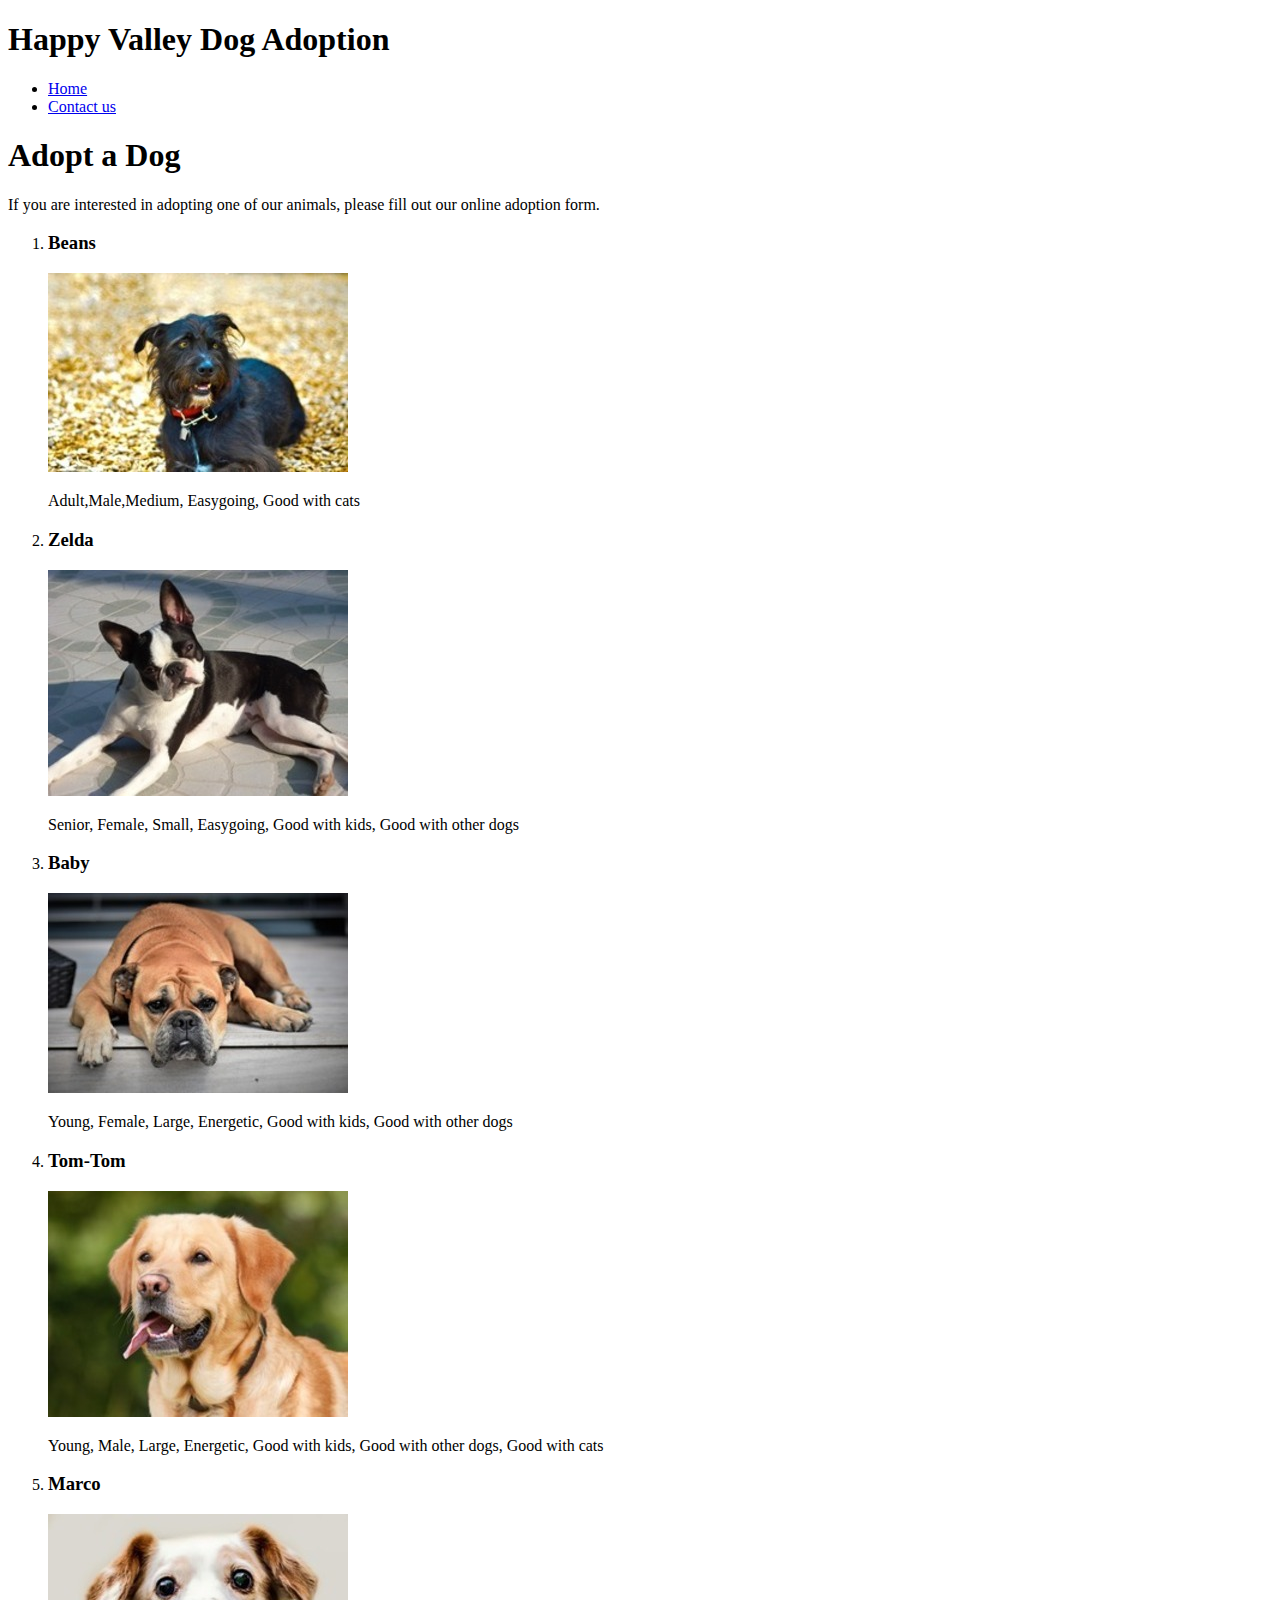
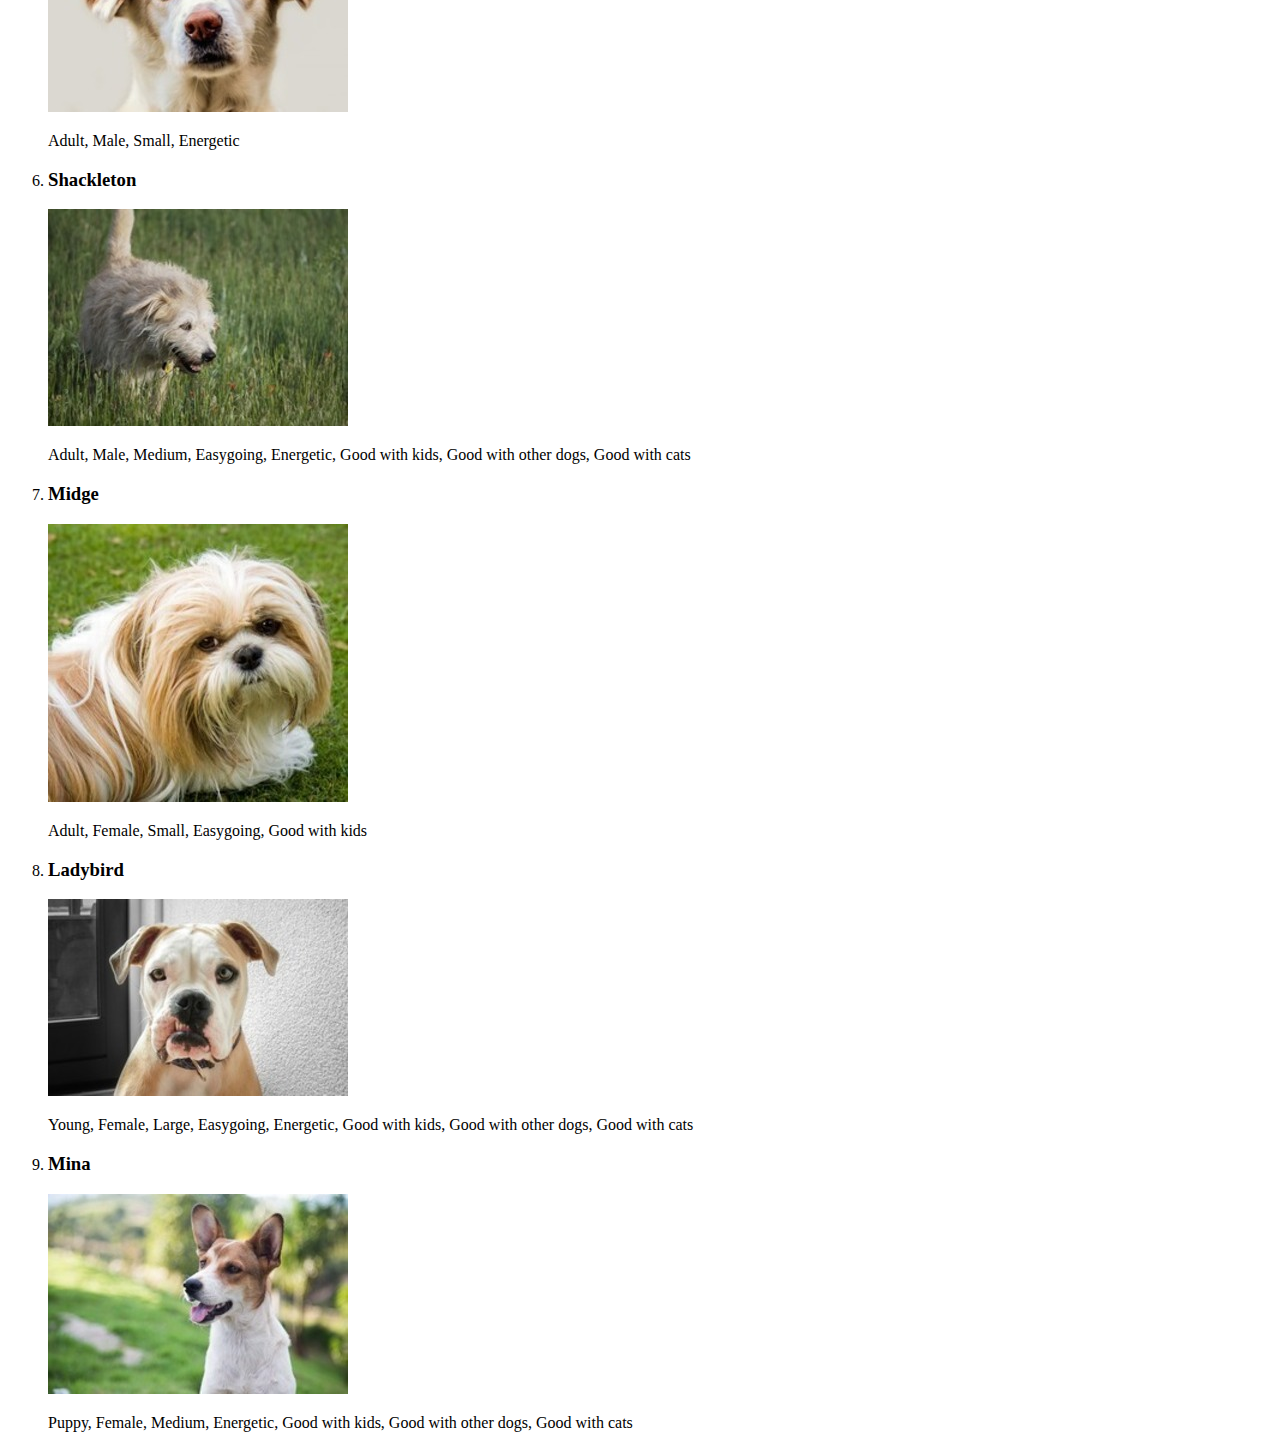
==== adopt.html @ e10c762a "added new pages to the website" ====
<!DOCTYPE html>
<html>
    <head>

    </head>
    <body>
        <header>
            <h1> Happy Valley Dog Adoption</h1>
            <nav>
                <ul>
                    <li><a href="index.html">Home</a></li>
                    <li><a href="contact.html">Contact us</a></li>
                </ul>
            </nav>
        </header>
        <h1>Adopt a Dog</h1>
        <p>If you are interested in adopting one of our animals, please fill out our online adoption form.</p>

        <div>
            <ol>
                <li>
                    <h3>Beans</h3>
                    <img src="images/beans.jpg" alt="A black-and-white shaggy dog">
                    <p>Adult,Male,Medium, Easygoing, Good with cats</p>
                </li>

                <li>
                    <h3>Zelda</h3>
                    <img src="images/boston-terrier.jpg" alt="A Boston Terrier">
                    <p>Senior, Female, Small, Easygoing, Good with kids, Good with other dogs</p>
                </li>

                <li>
                    <h3>Baby</h3>
                    <img src="images/boxer.jpg" alt="A brown Boxer">
                    <p>Young, Female, Large, Energetic, Good with kids, Good with other dogs</p>
                </li>

                <li>
                    <h3>Tom-Tom</h3>
                    <img src="images/golden-lab.jpg" alt="A golden Lab">
                    <p>Young, Male, Large, Energetic, Good with kids, Good with other dogs, Good with cats</p>
                </li>

                <li>
                    <h3>Marco</h3>
                    <img src="images/little-dog.jpg" alt="A little fuzzy dog">
                    <p>Adult, Male, Small, Energetic</p>
                </li>

                <li>
                    <h3>Shackleton</h3>
                    <img src="images/old-shaggy.jpg" alt="A shaggy white dog">
                    <p>Adult, Male, Medium, Easygoing, Energetic, Good with kids, Good with other dogs, Good with cats</p>
                </li>

                <li>
                    <h3>Midge</h3>
                    <img src="images/shih-tzu.jpg" alt="A Shih-Tzu">
                    <p>Adult, Female, Small, Easygoing, Good with kids</p>
                </li>

                <li>
                    <h3>Ladybird</h3>
                    <img src="images/young-bulldog.jpg" alt="A silly Boxer">
                    <p>Young, Female, Large, Easygoing, Energetic, Good with kids, Good with other dogs, Good with cats</p>
                </li>

                <li>
                    <h3>Mina</h3>
                    <img src="images/young-peppy.jpg" alt="A young brown and white dog">
                    <p>Puppy, Female, Medium, Energetic, Good with kids, Good with other dogs, Good with cats</p>
                </li>


            </ol>
        </div>



    </body>
</html>
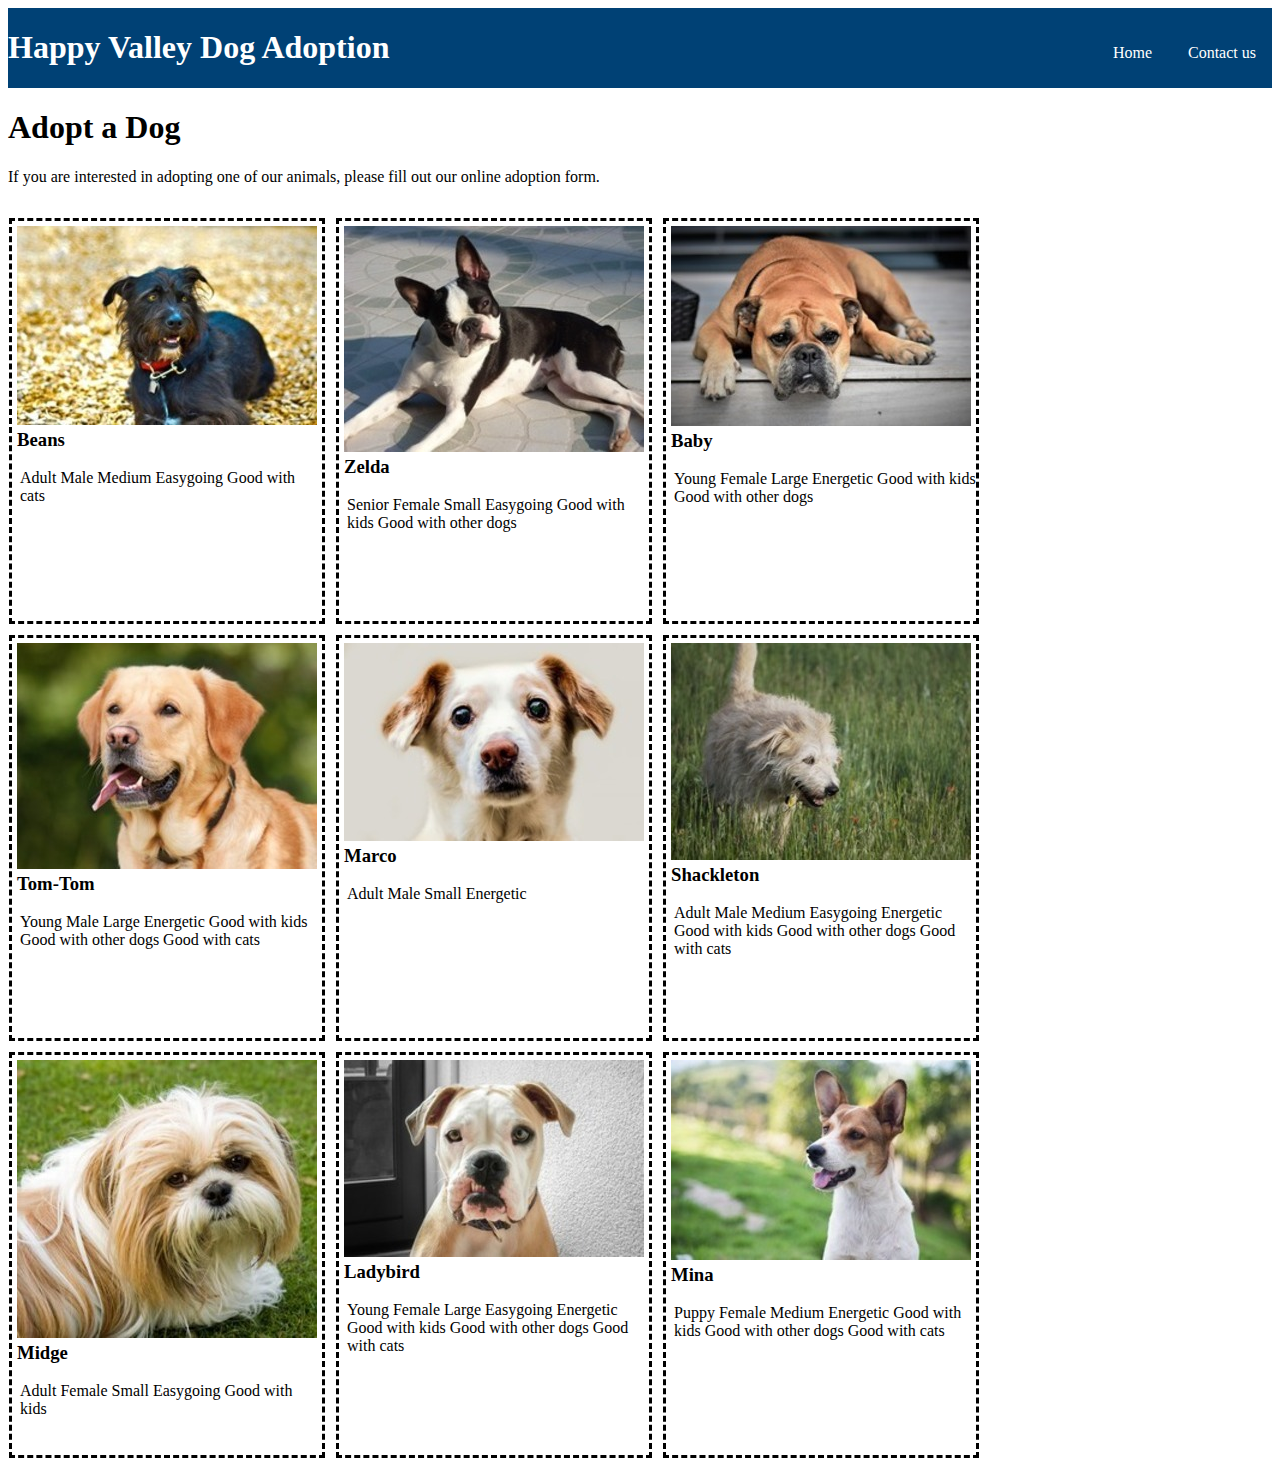
==== commit 5775bdb2: "dog adoption website with css" ====
--- a/adopt.html
+++ b/adopt.html
@@ -1,82 +1,110 @@
 <!DOCTYPE html>
 <html>
-    <head>
-
-    </head>
-    <body>
-        <header>
-            <h1> Happy Valley Dog Adoption</h1>
-            <nav>
-                <ul>
-                    <li><a href="index.html">Home</a></li>
-                    <li><a href="contact.html">Contact us</a></li>
-                </ul>
-            </nav>
-        </header>
-        <h1>Adopt a Dog</h1>
-        <p>If you are interested in adopting one of our animals, please fill out our online adoption form.</p>
-
-        <div>
-            <ol>
-                <li>
-                    <h3>Beans</h3>
-                    <img src="images/beans.jpg" alt="A black-and-white shaggy dog">
-                    <p>Adult,Male,Medium, Easygoing, Good with cats</p>
-                </li>
-
-                <li>
-                    <h3>Zelda</h3>
-                    <img src="images/boston-terrier.jpg" alt="A Boston Terrier">
-                    <p>Senior, Female, Small, Easygoing, Good with kids, Good with other dogs</p>
-                </li>
-
-                <li>
-                    <h3>Baby</h3>
-                    <img src="images/boxer.jpg" alt="A brown Boxer">
-                    <p>Young, Female, Large, Energetic, Good with kids, Good with other dogs</p>
-                </li>
-
-                <li>
-                    <h3>Tom-Tom</h3>
-                    <img src="images/golden-lab.jpg" alt="A golden Lab">
-                    <p>Young, Male, Large, Energetic, Good with kids, Good with other dogs, Good with cats</p>
-                </li>
-
-                <li>
-                    <h3>Marco</h3>
-                    <img src="images/little-dog.jpg" alt="A little fuzzy dog">
-                    <p>Adult, Male, Small, Energetic</p>
-                </li>
-
-                <li>
-                    <h3>Shackleton</h3>
-                    <img src="images/old-shaggy.jpg" alt="A shaggy white dog">
-                    <p>Adult, Male, Medium, Easygoing, Energetic, Good with kids, Good with other dogs, Good with cats</p>
-                </li>
-
-                <li>
-                    <h3>Midge</h3>
-                    <img src="images/shih-tzu.jpg" alt="A Shih-Tzu">
-                    <p>Adult, Female, Small, Easygoing, Good with kids</p>
-                </li>
-
-                <li>
-                    <h3>Ladybird</h3>
-                    <img src="images/young-bulldog.jpg" alt="A silly Boxer">
-                    <p>Young, Female, Large, Easygoing, Energetic, Good with kids, Good with other dogs, Good with cats</p>
-                </li>
-
-                <li>
-                    <h3>Mina</h3>
-                    <img src="images/young-peppy.jpg" alt="A young brown and white dog">
-                    <p>Puppy, Female, Medium, Energetic, Good with kids, Good with other dogs, Good with cats</p>
-                </li>
-
-
-            </ol>
+  <head>
+    <meta charset="UTF-8" />
+    <meta http-equiv="X-UA-Compatible" content="IE=edge" />
+    <meta name="viewport" content="width=device-width, initial-scale=1.0" />
+    <link rel="stylesheet" href="styles.css">
+  </head>
+  <body>
+    <header>
+      <div class="container">
+          
+        <div class="topnav">
+            <h1>Happy Valley Dog Adoption</h1> 
         </div>
 
+        <div class="navmenu">
+            <a href="index.html">Home</a>
+            <a href="contact.html">Contact us</a>
+             
+        </div>
+            
+      </div>  
+    </header>
+    <h1>Adopt a Dog</h1>
+    <p>
+      If you are interested in adopting one of our animals, please fill out our
+      online adoption form.
+    </p>
 
+    <div class="dogadopt">
+      <figure class="dogpics">
+        
+        <img src="images/beans.jpg" alt="A black-and-white shaggy dog" />
+        <h3>Beans</h3>
+        <p>Adult Male Medium  Easygoing Good with cats</p>
+      </figure>
+      <figure class="dogpics">
+        
+        <img  src="images/boston-terrier.jpg" alt="A Boston Terrier" />
+        <h3>Zelda</h3>
+        <p>
+            Senior Female Small Easygoing Good with kids Good with other dogs
+        </p>
+      </figure>
 
-    </body>
-</html>+      <figure class="dogpics">
+        
+        <img  src="images/boxer.jpg" alt="A brown Boxer" />
+        <h3>Baby</h3>
+        <p>
+            Young Female Large Energetic Good with kids Good with other dogs
+        </p>
+      </figure>
+
+      <figure class="dogpics">
+        
+        <img src="images/golden-lab.jpg" alt="A golden Lab" />
+        <h3>Tom-Tom</h3>
+        <p>
+            Young Male Large Energetic Good with kids Good with other dogs
+            Good with cats
+        </p>
+      </figure>
+
+      <figure class="dogpics">
+        
+        <img  src="images/little-dog.jpg" alt="A little fuzzy dog" />
+        <h3>Marco</h3>
+        <p>Adult Male Small Energetic</p>
+      </figure>
+      <figure class="dogpics">
+        
+        <img  src="images/old-shaggy.jpg" alt="A shaggy white dog" />
+        <h3>Shackleton</h3>
+        <p>
+            Adult Male Medium Easygoing Energetic Good with kids Good with
+            other dogs Good with cats
+        </p>
+      </figure>
+
+      <figure class="dogpics">
+        
+        <img  src="images/shih-tzu.jpg" alt="A Shih-Tzu" />
+        <h3>Midge</h3>
+        <p>Adult Female Small Easygoing Good with kids</p>
+      </figure>
+
+      <figure class="dogpics">
+        
+        <img  src="images/young-bulldog.jpg" alt="A silly Boxer" />
+        <h3>Ladybird</h3>
+        <p>
+            Young Female Large Easygoing Energetic Good with kids Good with
+            other dogs Good with cats
+        </p>
+      </figure>
+
+      <figure class="dogpics">
+        
+        <img  src="images/young-peppy.jpg" alt="A young brown and white dog" />
+        <h3>Mina</h3>
+        <p>
+            Puppy Female Medium Energetic Good with kids Good with other dogs
+            Good with cats
+        </p>
+      </figure>  
+    </div>
+  </body>
+</html>
--- a/styles.css
+++ b/styles.css
@@ -0,0 +1,75 @@
+
+
+
+header {
+    background-color: #004175;
+    color: #ffffff;
+}
+.container {
+    display: flex;
+    align-items: baseline;
+    justify-content: space-between;
+
+} 
+/* .topnav {
+    width: 100%;
+    display: flex;
+    justify-content:flex-start;
+    
+}
+.navmenu {
+    display: flex;
+    justify-content: flex-end;
+}  */
+
+a { 
+
+    padding: 16px;
+    color: #ffffff;
+    text-decoration: none;
+
+}   
+.mainpage > p {
+    text-align: start;
+    padding: 0px 400px;
+}
+
+.row {
+    display:flex;
+    justify-content:space-around;
+    width: 100%;
+}
+.footerpic {
+    width: 100%;
+    height: 100%;
+}
+
+.dogadopt{
+    display: flex;
+    width: 100%;
+    flex-wrap: wrap;
+    border: black;
+}
+.dogpics {
+    border-style:dashed;
+    height:400px;
+    width: 310px;
+    margin-left: 1px;
+    margin-right: 10px;
+    margin-bottom: -5px;
+}
+
+.dogpics > h3 {
+    margin-top: 0;
+    margin-left: 5px;
+}
+
+.dogpics > img {
+    margin-left: 5px;
+    margin-top: 5px;
+}
+
+figure p {
+    margin-left: 8px;
+}
+
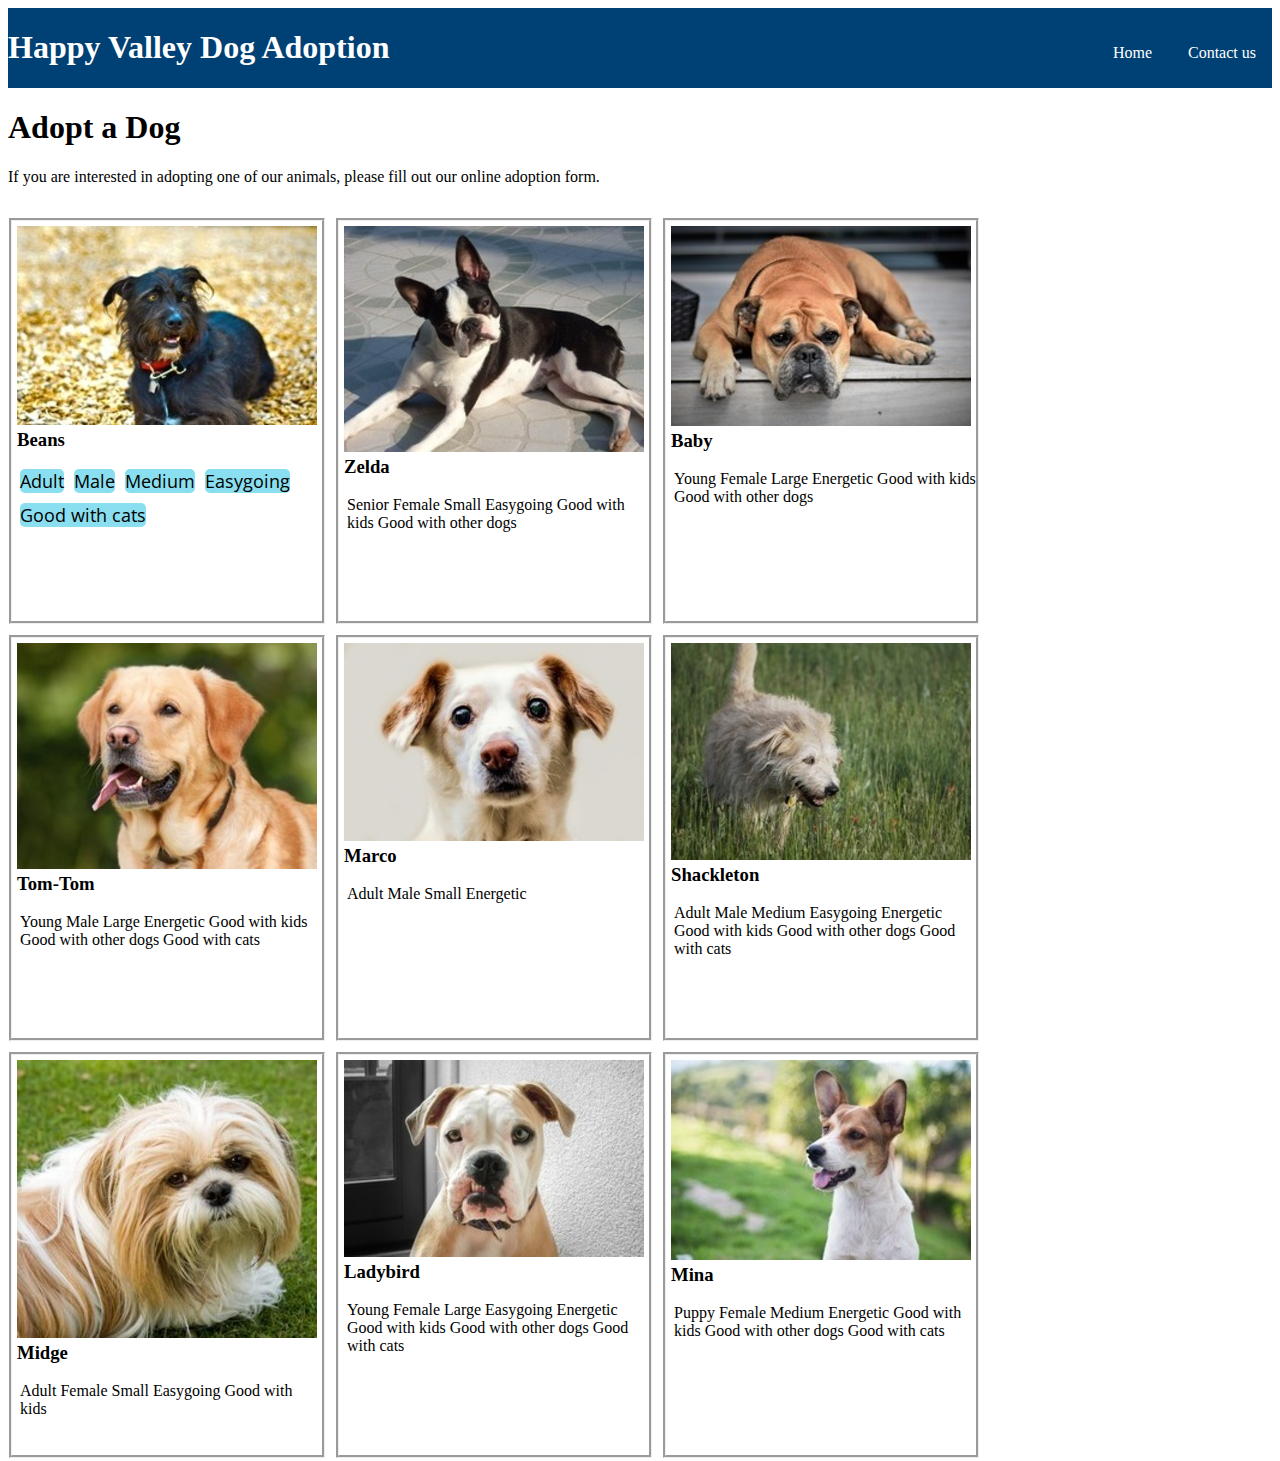
==== commit c7b70fc2: "more styles to the dog websites" ====
--- a/adopt.html
+++ b/adopt.html
@@ -33,7 +33,14 @@
         
         <img src="images/beans.jpg" alt="A black-and-white shaggy dog" />
         <h3>Beans</h3>
-        <p>Adult Male Medium  Easygoing Good with cats</p>
+
+        <ul class="traits">
+          <li>Adult</li>
+          <li>Male</li>
+          <li> Medium</li>
+          <li>Easygoing</li>
+          <li>Good with cats</li>
+        </ul>
       </figure>
       <figure class="dogpics">
         
--- a/styles.css
+++ b/styles.css
@@ -1,4 +1,4 @@
-
+@import url('https://fonts.googleapis.com/css2?family=Open+Sans&family=Oswald:wght@400;600&display=swap');
 
 
 header {
@@ -51,7 +51,7 @@
     border: black;
 }
 .dogpics {
-    border-style:dashed;
+    border-style: groove;
     height:400px;
     width: 310px;
     margin-left: 1px;
@@ -73,3 +73,23 @@
     margin-left: 8px;
 }
 
+
+.traits {
+    display: flex;
+    /* align-items: baseline; */
+    gap: 10px;
+    flex-wrap:  wrap;
+    /* justify-content: space-evenly; */
+    padding: 0 0 0 8px;
+    
+}
+.traits li {
+    list-style-type: none;
+    background-color: #89DEEF;
+    background-size: 10px;
+    border-radius: 5px;
+    font-family: open sans;
+    font-size: 18px;
+    /* border-style:ridge; */
+}
+
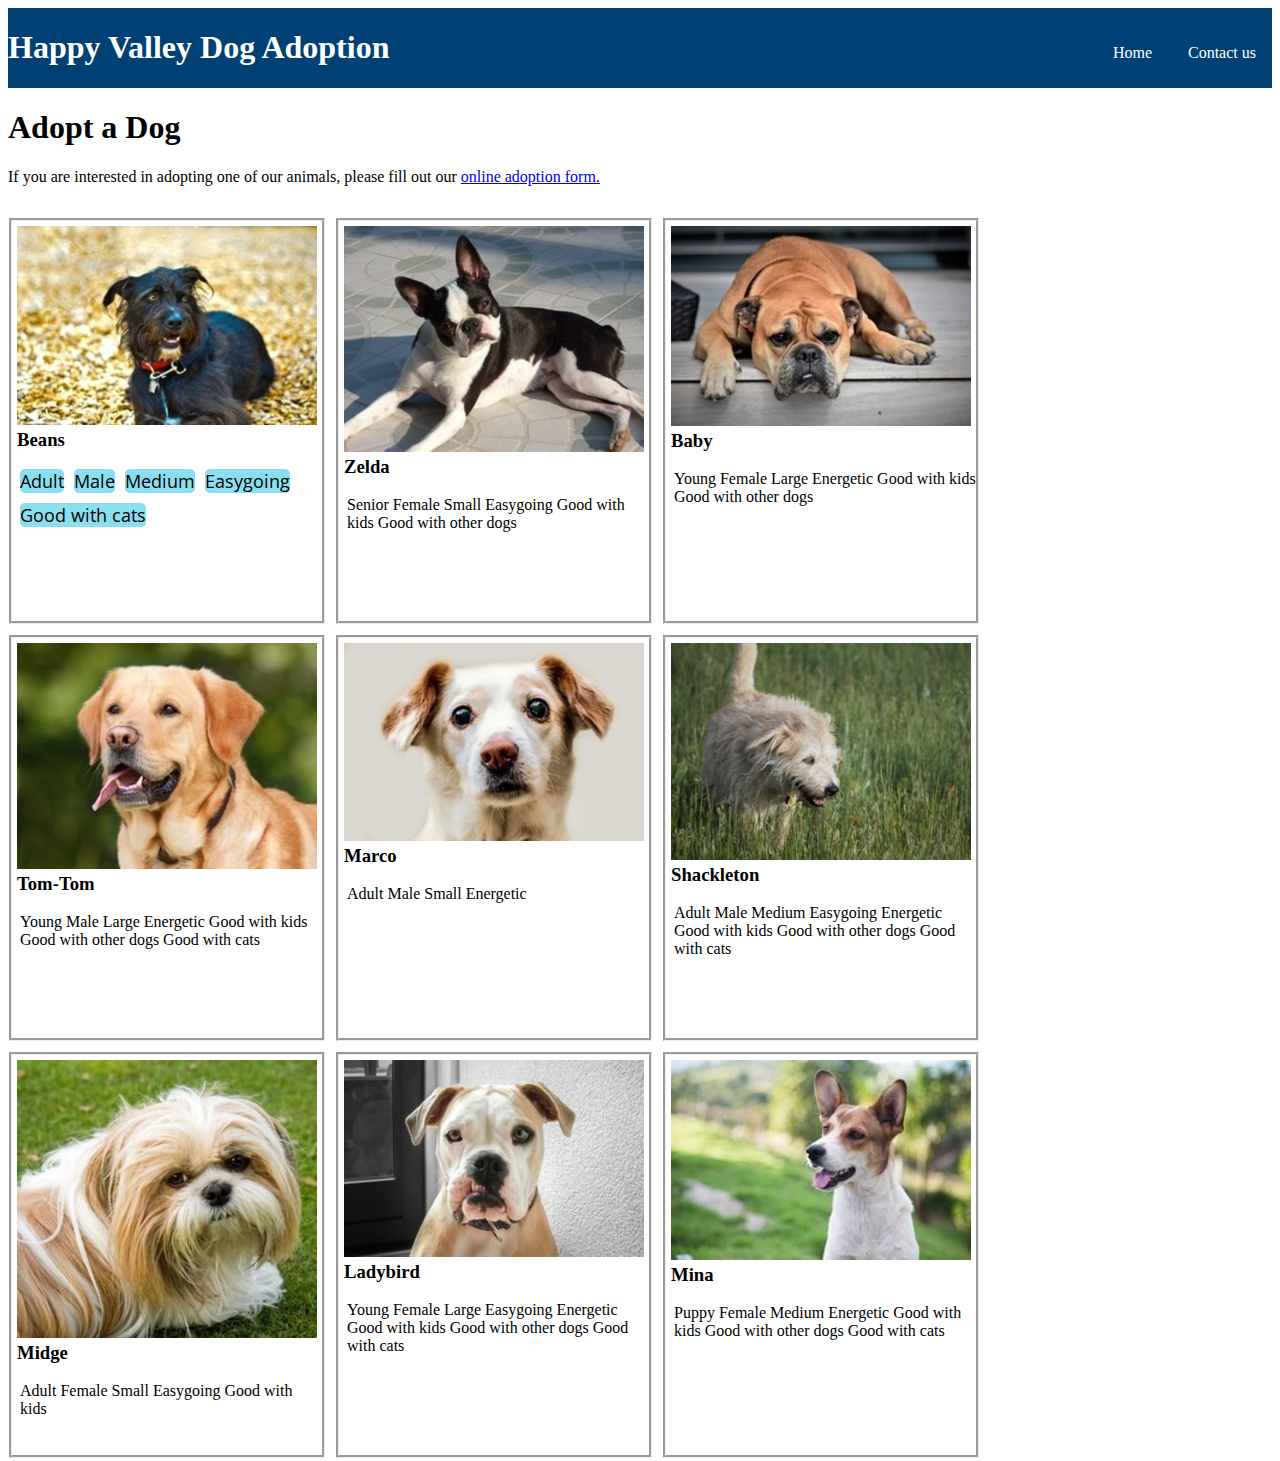
==== commit 6d1f645b: "more css" ====
--- a/adopt.html
+++ b/adopt.html
@@ -25,7 +25,7 @@
     <h1>Adopt a Dog</h1>
     <p>
       If you are interested in adopting one of our animals, please fill out our
-      online adoption form.
+      <a href="#">online adoption form.</a>
     </p>
 
     <div class="dogadopt">
--- a/styles.css
+++ b/styles.css
@@ -22,7 +22,7 @@
     justify-content: flex-end;
 }  */
 
-a { 
+.navmenu > a { 
 
     padding: 16px;
     color: #ffffff;
@@ -93,3 +93,21 @@
     /* border-style:ridge; */
 }
 
+.contacts {
+    text-align: start;
+    padding: 0 100px;
+}
+.address {
+    font-style: italic;
+}
+.location , .hours {
+    font-family: open sans;
+    font-size: 20px;
+
+}
+
+main li {
+    font-family: Open sans;
+    font-size: 12px;
+}
+
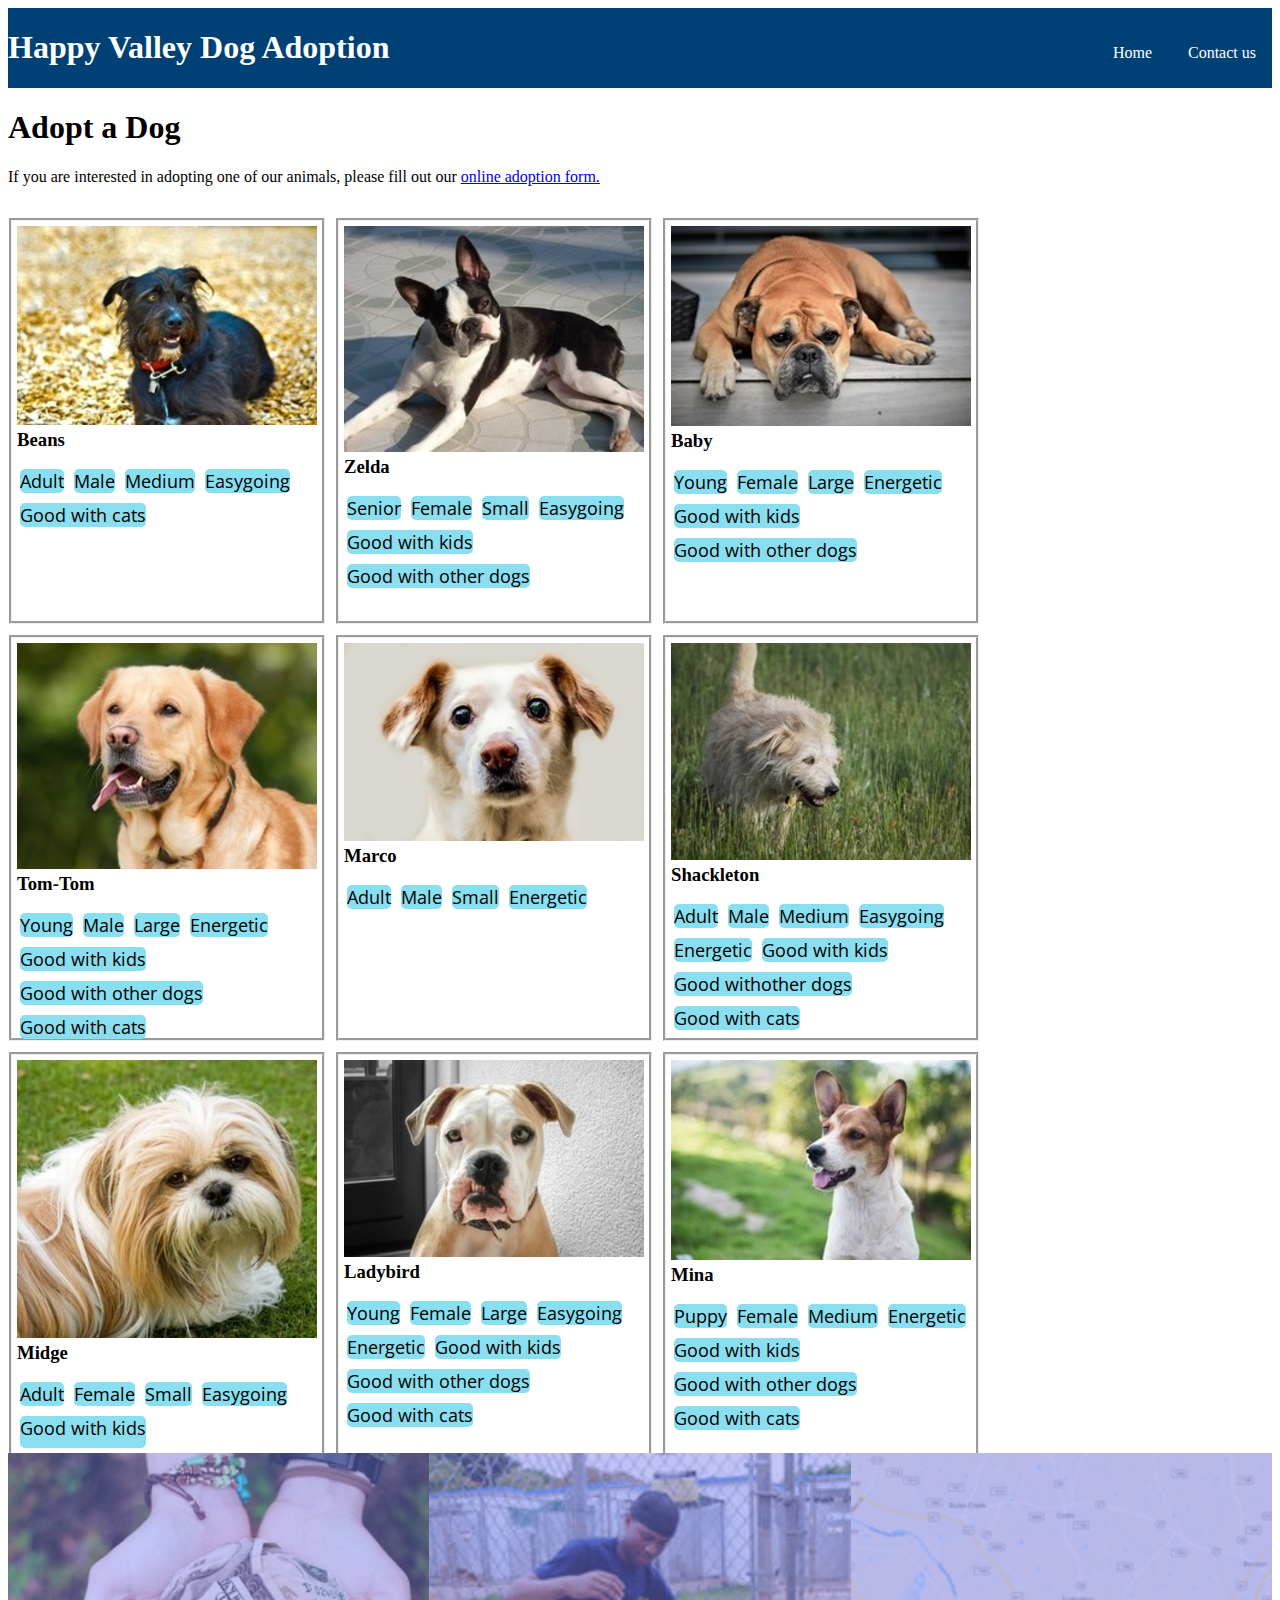
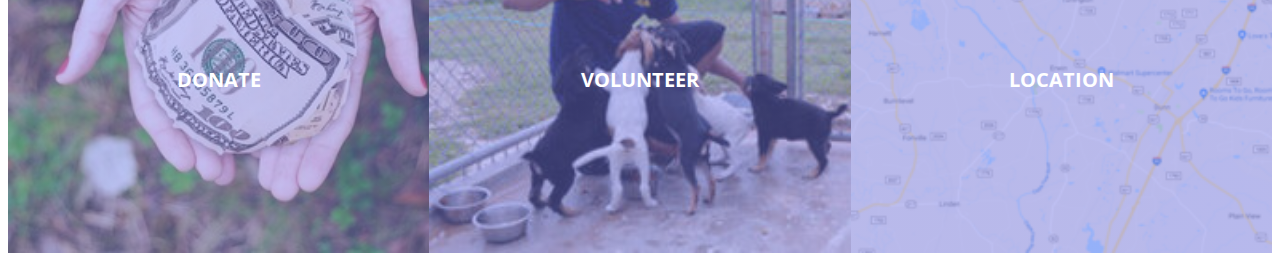
==== commit b8ec0303: "dogadoption web with footer" ====
--- a/adopt.html
+++ b/adopt.html
@@ -46,72 +46,127 @@
         
         <img  src="images/boston-terrier.jpg" alt="A Boston Terrier" />
         <h3>Zelda</h3>
-        <p>
-            Senior Female Small Easygoing Good with kids Good with other dogs
-        </p>
+        <ul class="traits">
+            <li>Senior</li>
+            <li>Female</li>
+            <li>Small</li>
+            <li>Easygoing </li>
+            <li>Good with kids</li>
+            <li>Good with other dogs</li>    
+        </ul>
       </figure>
 
       <figure class="dogpics">
         
         <img  src="images/boxer.jpg" alt="A brown Boxer" />
         <h3>Baby</h3>
-        <p>
-            Young Female Large Energetic Good with kids Good with other dogs
-        </p>
+        <ul class="traits">
+            <li>Young</li>
+            <li>Female</li>
+            <li>Large</li>
+            <li>Energetic</li>
+            <li>Good with kids</li>
+            <li>Good with other dogs</li>     
+        </ul>
       </figure>
 
       <figure class="dogpics">
         
         <img src="images/golden-lab.jpg" alt="A golden Lab" />
         <h3>Tom-Tom</h3>
-        <p>
-            Young Male Large Energetic Good with kids Good with other dogs
-            Good with cats
-        </p>
+        <ul class="traits">
+            <li>Young</li>
+            <li>Male</li>
+            <li>Large</li>
+            <li>Energetic</li>
+            <li>Good with kids</li>
+            <li>Good with other dogs</li>
+            <li>Good with cats</li>     
+            
+        </ul>
       </figure>
 
       <figure class="dogpics">
         
         <img  src="images/little-dog.jpg" alt="A little fuzzy dog" />
         <h3>Marco</h3>
-        <p>Adult Male Small Energetic</p>
+        <ul class="traits">
+          <li>Adult </li>
+          <li>Male</li>
+          <li>Small</li>
+          <li>Energetic</li>  
+
+        </ul>
       </figure>
       <figure class="dogpics">
         
         <img  src="images/old-shaggy.jpg" alt="A shaggy white dog" />
         <h3>Shackleton</h3>
-        <p>
-            Adult Male Medium Easygoing Energetic Good with kids Good with
-            other dogs Good with cats
-        </p>
+        <ul class="traits">
+            <li>Adult</li>
+            <li>Male</li>
+            <li>Medium</li>
+            <li>Easygoing</li>
+            <li>Energetic</li>
+            <li>Good with kids</li>
+            <li>Good withother dogs </li>
+            <li>Good with cats</li>      
+        </ul>
       </figure>
 
       <figure class="dogpics">
         
         <img  src="images/shih-tzu.jpg" alt="A Shih-Tzu" />
         <h3>Midge</h3>
-        <p>Adult Female Small Easygoing Good with kids</p>
+        <ul class="traits">
+          <li>Adult</li>
+          <li>Female</li>
+          <li>Small</li>
+          <li>Easygoing</li>
+          <li>Good with kids</li>    
+
+        </p>
       </figure>
 
       <figure class="dogpics">
         
         <img  src="images/young-bulldog.jpg" alt="A silly Boxer" />
         <h3>Ladybird</h3>
-        <p>
-            Young Female Large Easygoing Energetic Good with kids Good with
-            other dogs Good with cats
-        </p>
+        <ul class="traits">
+            <li>Young</li>
+            <li>Female</li>
+            <li>Large</li>
+            <li>Easygoing</li>
+            <li>Energetic</li>
+            <li>Good with kids</li>
+            <li>Good with other dogs</li>
+            <li>Good with cats</li>
+                  
+             
+        </ul>
       </figure>
 
       <figure class="dogpics">
         
         <img  src="images/young-peppy.jpg" alt="A young brown and white dog" />
         <h3>Mina</h3>
-        <p>
-            Puppy Female Medium Energetic Good with kids Good with other dogs
-            Good with cats
-        </p>
+        <ul class="traits">
+            <li>Puppy</li>
+            <li>Female</li>
+            <li>Medium</li>
+            <li>Energetic</li>
+            <li>Good with kids</li>
+            <li>Good with other dogs</li>
+            <li>Good with cats</li>     
+            
+        </ul>
       </figure>  
     </div>
+
+    <footer class="footerclass">
+      <div class="donate"><h4>DONATE</h4></div>
+      <div class="volunteer"><h4>VOLUNTEER</h4></div>
+      <div class="location"><h4>LOCATION</h4></div>
+    </footer>
   </body>
 </html>
--- a/styles.css
+++ b/styles.css
@@ -100,7 +100,7 @@
 .address {
     font-style: italic;
 }
-.location , .hours {
+.ourlocation , .hours {
     font-family: open sans;
     font-size: 20px;
 
@@ -111,3 +111,46 @@
     font-size: 12px;
 }
 
+.footerclass {
+    display: flex;
+    height: 400px;
+    
+}
+
+.donate , .volunteer , .location {
+    flex: 1 1 auto;
+    font-size: 20px;
+    font-family: open sans;
+    color: #ffffff;
+    text-align: center;
+    position: relative;
+    
+}
+
+ footer h4 {
+    position: absolute;
+    top: 50%;
+    left: 50%;
+    transform: translate(-50%, -50%);
+    
+} 
+.donate {
+    background:
+    linear-gradient(rgba(123, 127, 241, 0.45), rgba(123, 127, 241, 0.45)), url("images/donate.jpg");
+    background-repeat: no-repeat;
+    background-size: cover;
+    
+    
+}
+.volunteer {
+    background:
+    linear-gradient(rgba(123, 127, 241, 0.45), rgba(123, 127, 241, 0.45)), url("images/volunteer.jpg");
+    background-repeat: no-repeat;
+    background-size: cover;
+}
+.location {
+    background:
+    linear-gradient(rgba(123, 127, 241, 0.45), rgba(123, 127, 241, 0.45)), url("images/location.png");
+    background-repeat: no-repeat;
+    background-size: cover;
+}
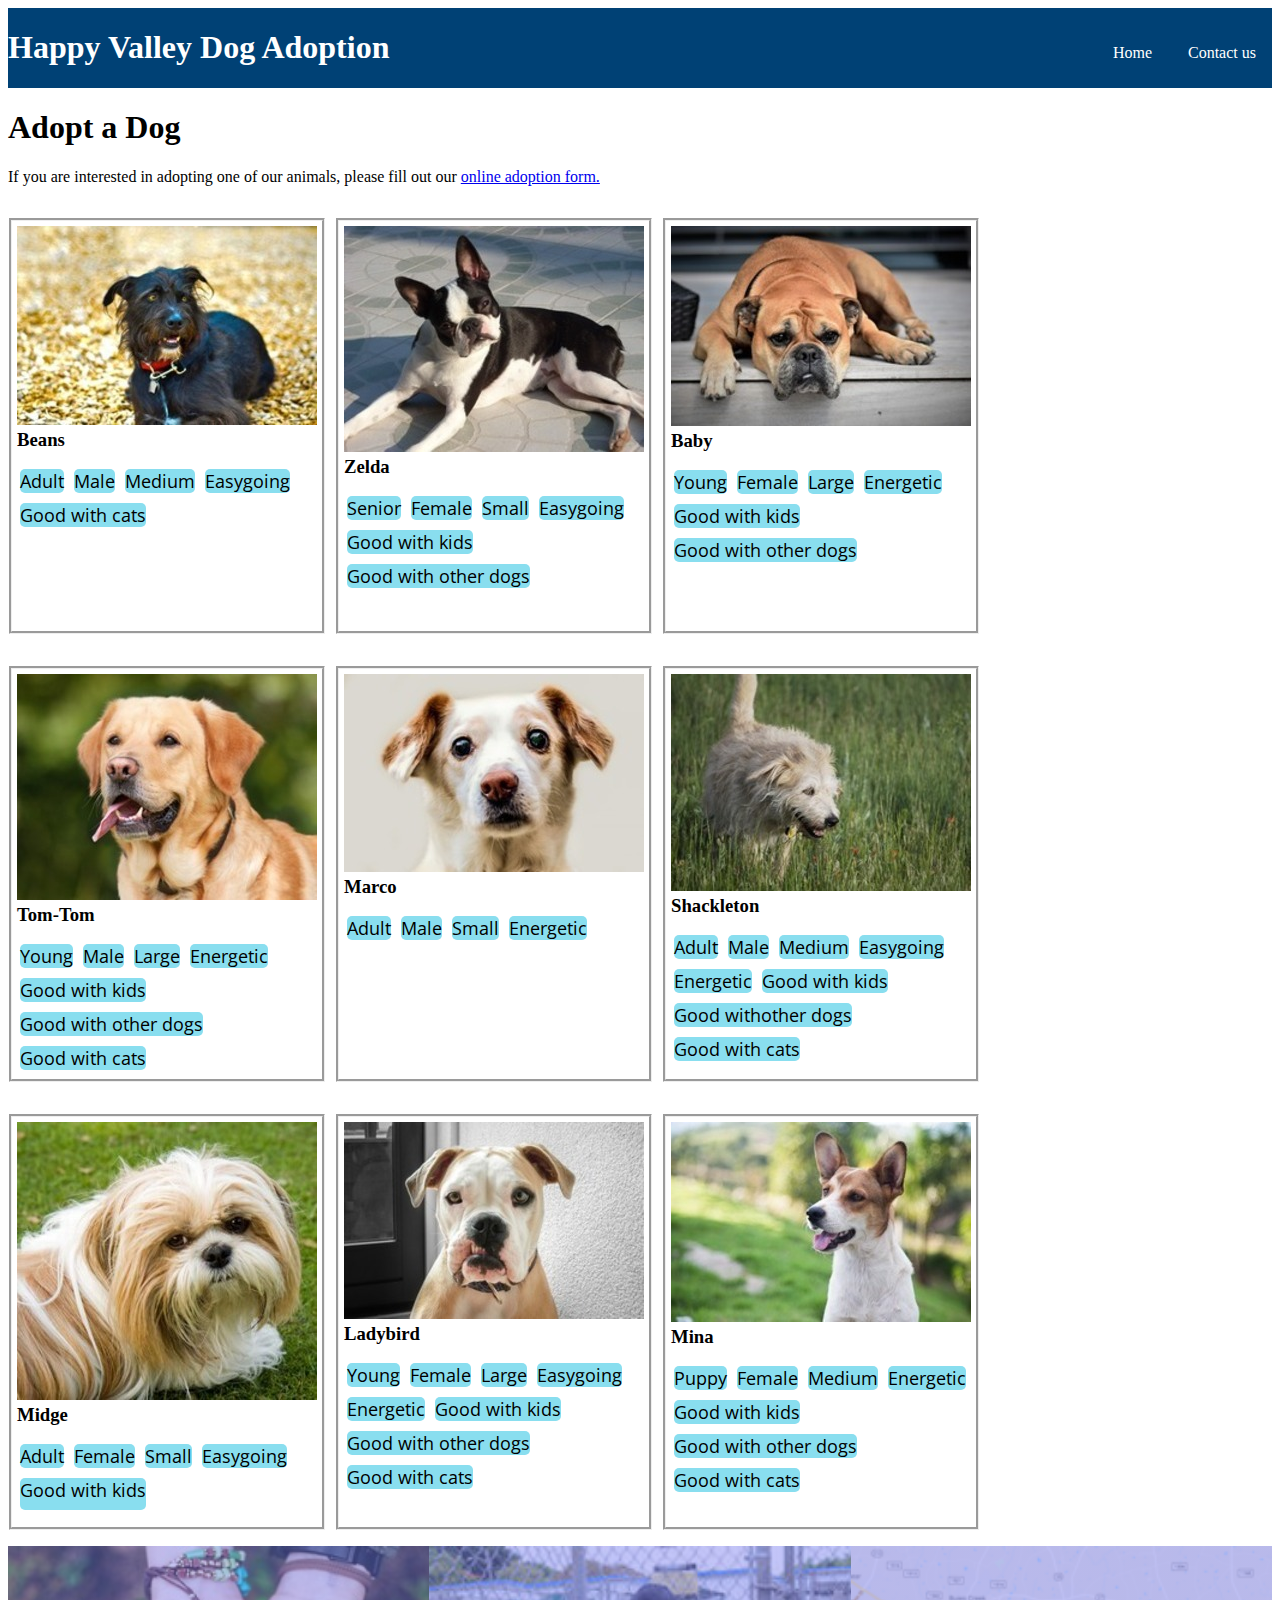
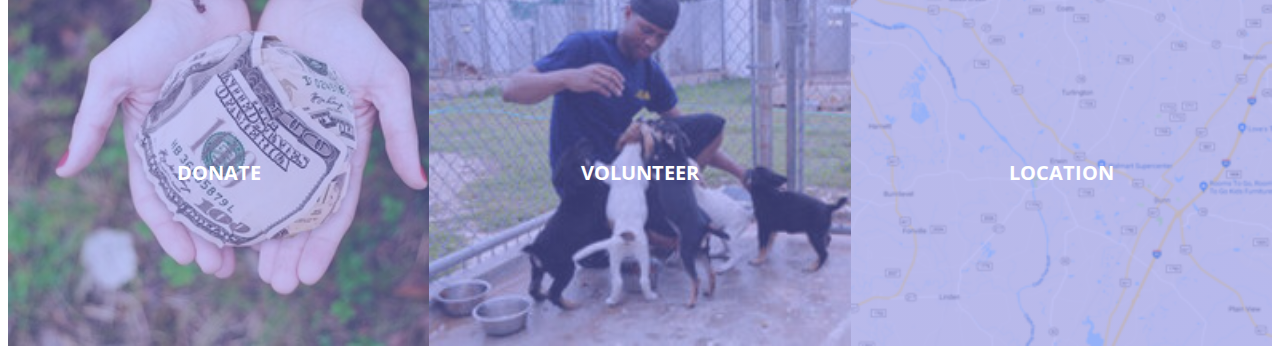
==== commit e8e7053a: "website almost complete" ====
--- a/adopt.html
+++ b/adopt.html
@@ -28,145 +28,153 @@
       <a href="#">online adoption form.</a>
     </p>
 
-    <div class="dogadopt">
-      <figure class="dogpics">
-        
-        <img src="images/beans.jpg" alt="A black-and-white shaggy dog" />
-        <h3>Beans</h3>
+    <div class="alldogs">
 
-        <ul class="traits">
-          <li>Adult</li>
-          <li>Male</li>
-          <li> Medium</li>
-          <li>Easygoing</li>
-          <li>Good with cats</li>
-        </ul>
-      </figure>
-      <figure class="dogpics">
-        
-        <img  src="images/boston-terrier.jpg" alt="A Boston Terrier" />
-        <h3>Zelda</h3>
-        <ul class="traits">
-            <li>Senior</li>
+      <div class="dogadopt">
+        <figure class="dogpics">
+          
+          <img src="images/beans.jpg" alt="A black-and-white shaggy dog" />
+          <h3>Beans</h3>
+
+          <ul class="traits">
+            <li>Adult</li>
+            <li>Male</li>
+            <li> Medium</li>
+            <li>Easygoing</li>
+            <li>Good with cats</li>
+          </ul>
+        </figure>
+        <figure class="dogpics">
+          
+          <img  src="images/boston-terrier.jpg" alt="A Boston Terrier" />
+          <h3>Zelda</h3>
+          <ul class="traits">
+              <li>Senior</li>
+              <li>Female</li>
+              <li>Small</li>
+              <li>Easygoing </li>
+              <li>Good with kids</li>
+              <li>Good with other dogs</li>    
+          </ul>
+        </figure>
+
+        <figure class="dogpics">
+          
+          <img  src="images/boxer.jpg" alt="A brown Boxer" />
+          <h3>Baby</h3>
+          <ul class="traits">
+              <li>Young</li>
+              <li>Female</li>
+              <li>Large</li>
+              <li>Energetic</li>
+              <li>Good with kids</li>
+              <li>Good with other dogs</li>     
+          </ul>
+        </figure>
+
+        <figure class="dogpics">
+          
+          <img src="images/golden-lab.jpg" alt="A golden Lab" />
+          <h3>Tom-Tom</h3>
+          <ul class="traits">
+              <li>Young</li>
+              <li>Male</li>
+              <li>Large</li>
+              <li>Energetic</li>
+              <li>Good with kids</li>
+              <li>Good with other dogs</li>
+              <li>Good with cats</li>     
+              
+          </ul>
+        </figure>
+
+        <figure class="dogpics">
+          
+          <img  src="images/little-dog.jpg" alt="A little fuzzy dog" />
+          <h3>Marco</h3>
+          <ul class="traits">
+            <li>Adult </li>
+            <li>Male</li>
+            <li>Small</li>
+            <li>Energetic</li>  
+
+          </ul>
+        </figure>
+        <figure class="dogpics">
+          
+          <img  src="images/old-shaggy.jpg" alt="A shaggy white dog" />
+          <h3>Shackleton</h3>
+          <ul class="traits">
+              <li>Adult</li>
+              <li>Male</li>
+              <li>Medium</li>
+              <li>Easygoing</li>
+              <li>Energetic</li>
+              <li>Good with kids</li>
+              <li>Good withother dogs </li>
+              <li>Good with cats</li>      
+          </ul>
+        </figure>
+
+        <figure class="dogpics">
+          
+          <img  src="images/shih-tzu.jpg" alt="A Shih-Tzu" />
+          <h3>Midge</h3>
+          <ul class="traits">
+            <li>Adult</li>
             <li>Female</li>
             <li>Small</li>
-            <li>Easygoing </li>
-            <li>Good with kids</li>
-            <li>Good with other dogs</li>    
-        </ul>
-      </figure>
+            <li>Easygoing</li>
+            <li>Good with kids</li>    
 
-      <figure class="dogpics">
-        
-        <img  src="images/boxer.jpg" alt="A brown Boxer" />
-        <h3>Baby</h3>
-        <ul class="traits">
-            <li>Young</li>
-            <li>Female</li>
-            <li>Large</li>
-            <li>Energetic</li>
-            <li>Good with kids</li>
-            <li>Good with other dogs</li>     
-        </ul>
-      </figure>
+          </p>
+        </figure>
 
-      <figure class="dogpics">
-        
-        <img src="images/golden-lab.jpg" alt="A golden Lab" />
-        <h3>Tom-Tom</h3>
-        <ul class="traits">
-            <li>Young</li>
-            <li>Male</li>
-            <li>Large</li>
-            <li>Energetic</li>
-            <li>Good with kids</li>
-            <li>Good with other dogs</li>
-            <li>Good with cats</li>     
-            
-        </ul>
-      </figure>
+        <figure class="dogpics">
+          
+          <img  src="images/young-bulldog.jpg" alt="A silly Boxer" />
+          <h3>Ladybird</h3>
+          <ul class="traits">
+              <li>Young</li>
+              <li>Female</li>
+              <li>Large</li>
+              <li>Easygoing</li>
+              <li>Energetic</li>
+              <li>Good with kids</li>
+              <li>Good with other dogs</li>
+              <li>Good with cats</li>
+                    
+              
+          </ul>
+        </figure>
 
-      <figure class="dogpics">
-        
-        <img  src="images/little-dog.jpg" alt="A little fuzzy dog" />
-        <h3>Marco</h3>
-        <ul class="traits">
-          <li>Adult </li>
-          <li>Male</li>
-          <li>Small</li>
-          <li>Energetic</li>  
-
-        </ul>
-      </figure>
-      <figure class="dogpics">
-        
-        <img  src="images/old-shaggy.jpg" alt="A shaggy white dog" />
-        <h3>Shackleton</h3>
-        <ul class="traits">
-            <li>Adult</li>
-            <li>Male</li>
-            <li>Medium</li>
-            <li>Easygoing</li>
-            <li>Energetic</li>
-            <li>Good with kids</li>
-            <li>Good withother dogs </li>
-            <li>Good with cats</li>      
-        </ul>
-      </figure>
-
-      <figure class="dogpics">
-        
-        <img  src="images/shih-tzu.jpg" alt="A Shih-Tzu" />
-        <h3>Midge</h3>
-        <ul class="traits">
-          <li>Adult</li>
-          <li>Female</li>
-          <li>Small</li>
-          <li>Easygoing</li>
-          <li>Good with kids</li>    
-
-        </p>
-      </figure>
-
-      <figure class="dogpics">
-        
-        <img  src="images/young-bulldog.jpg" alt="A silly Boxer" />
-        <h3>Ladybird</h3>
-        <ul class="traits">
-            <li>Young</li>
-            <li>Female</li>
-            <li>Large</li>
-            <li>Easygoing</li>
-            <li>Energetic</li>
-            <li>Good with kids</li>
-            <li>Good with other dogs</li>
-            <li>Good with cats</li>
-                  
-             
-        </ul>
-      </figure>
-
-      <figure class="dogpics">
-        
-        <img  src="images/young-peppy.jpg" alt="A young brown and white dog" />
-        <h3>Mina</h3>
-        <ul class="traits">
-            <li>Puppy</li>
-            <li>Female</li>
-            <li>Medium</li>
-            <li>Energetic</li>
-            <li>Good with kids</li>
-            <li>Good with other dogs</li>
-            <li>Good with cats</li>     
-            
-        </ul>
-      </figure>  
+        <figure class="dogpics">
+          
+          <img  src="images/young-peppy.jpg" alt="A young brown and white dog" />
+          <h3>Mina</h3>
+          <ul class="traits">
+              <li>Puppy</li>
+              <li>Female</li>
+              <li>Medium</li>
+              <li>Energetic</li>
+              <li>Good with kids</li>
+              <li>Good with other dogs</li>
+              <li>Good with cats</li>     
+              
+          </ul>
+        </figure>  
     </div>
 
-    <footer class="footerclass">
-      <div class="donate"><h4>DONATE</h4></div>
-      <div class="volunteer"><h4>VOLUNTEER</h4></div>
-      <div class="location"><h4>LOCATION</h4></div>
-    </footer>
+    </div>
+
+    <div class="allbottom">
+      <div class="bottom">
+        <footer class="footerclass">
+          <div class="donate"><h4>DONATE</h4></div>
+          <div class="volunteer"><h4>VOLUNTEER</h4></div>
+          <div class="location"><h4>LOCATION</h4></div>
+        </footer>
+      </div>
+    </div>
   </body>
 </html>
--- a/styles.css
+++ b/styles.css
@@ -49,14 +49,15 @@
     width: 100%;
     flex-wrap: wrap;
     border: black;
+    /* height: 800px; */
 }
 .dogpics {
     border-style: groove;
-    height:400px;
+    height:410px;
     width: 310px;
     margin-left: 1px;
     margin-right: 10px;
-    margin-bottom: -5px;
+    /* margin-bottom: -5px; */
 }
 
 .dogpics > h3 {
@@ -154,3 +155,7 @@
     background-repeat: no-repeat;
     background-size: cover;
 }
+
+.bottom {
+    display: block;
+}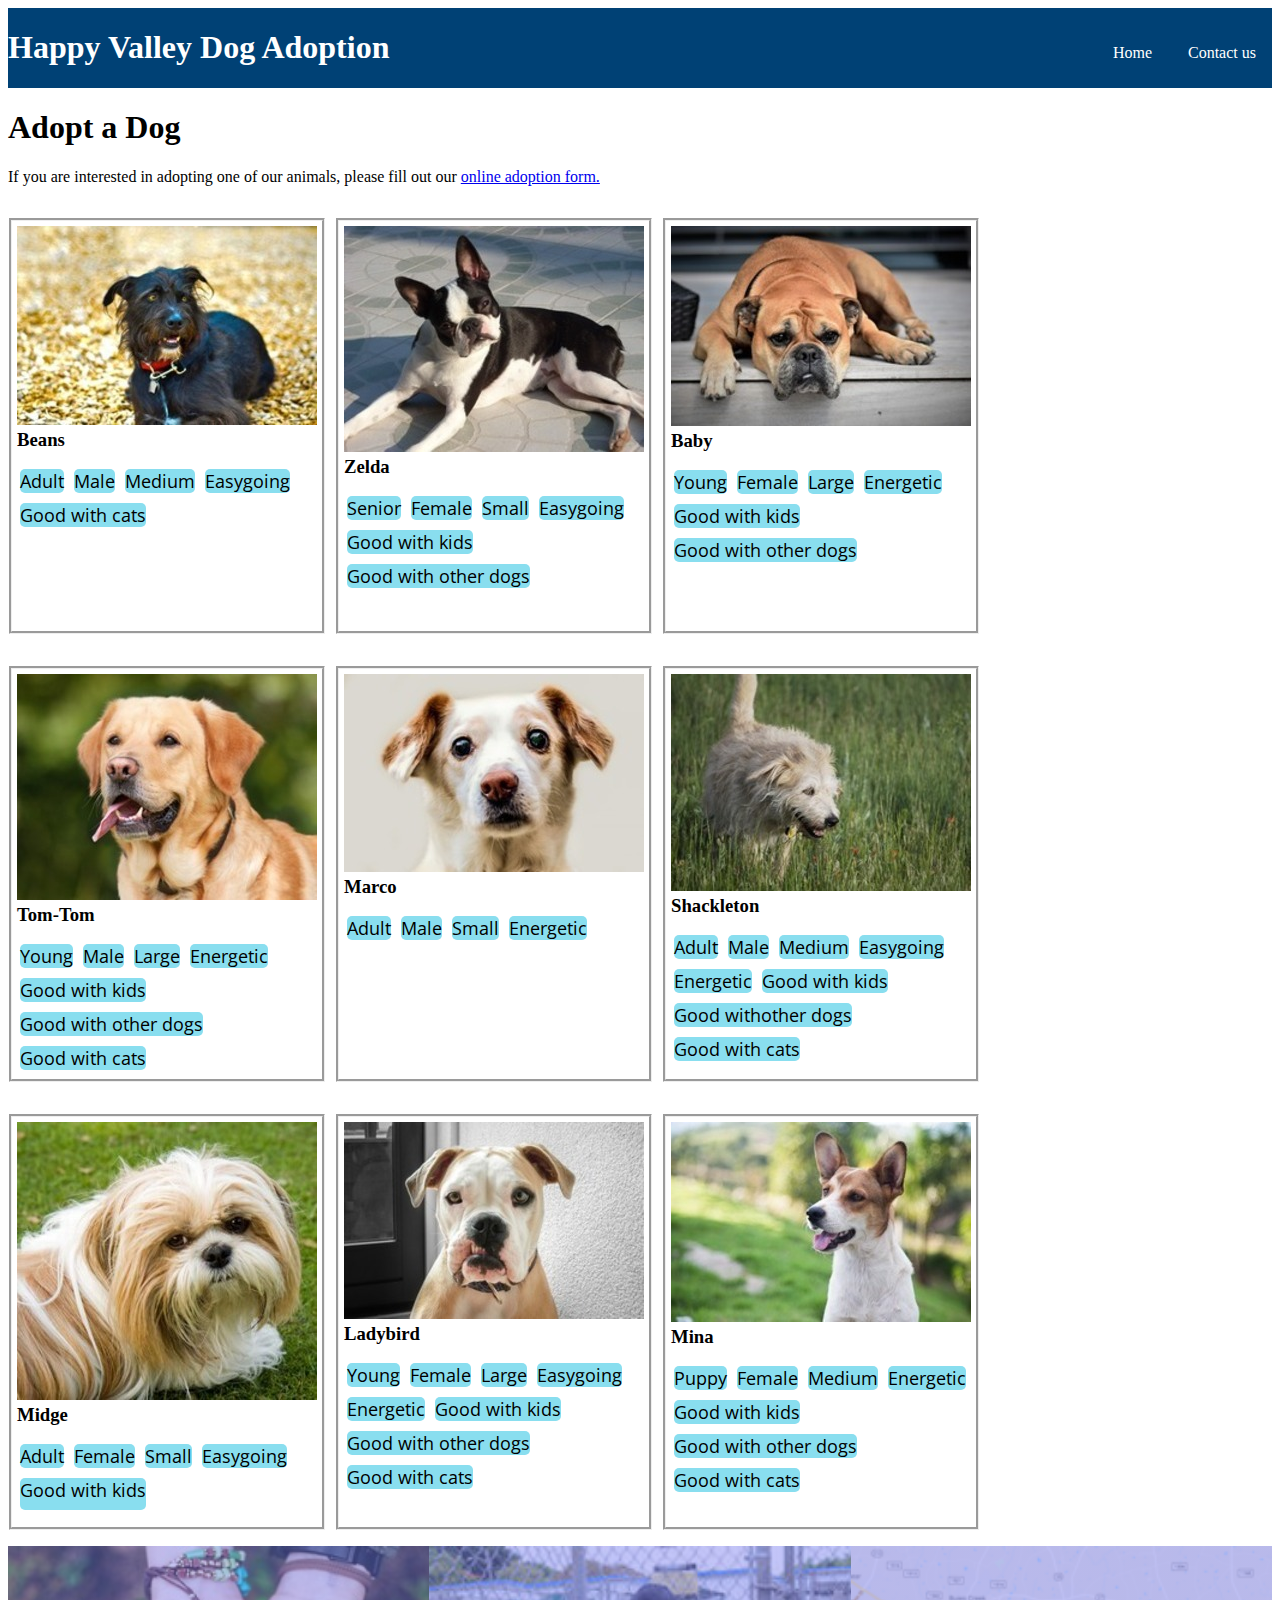
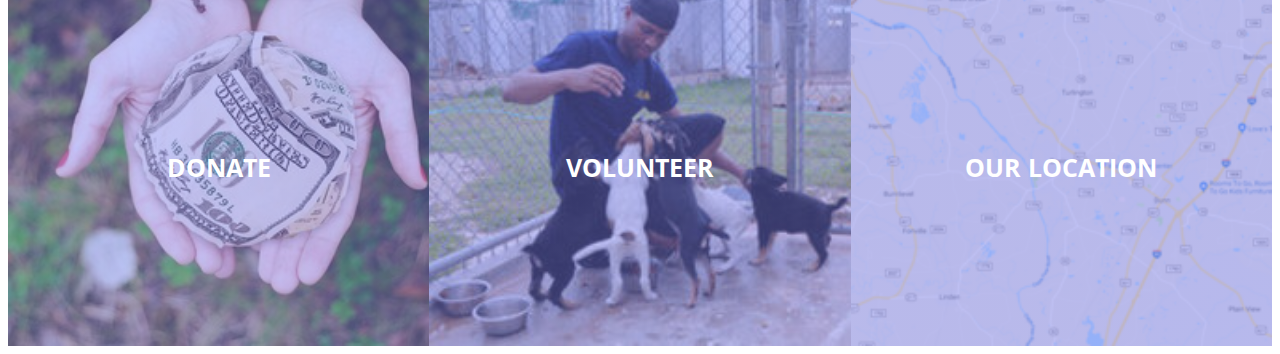
==== commit c0a6ab3c: "website with extra options" ====
--- a/adopt.html
+++ b/adopt.html
@@ -170,9 +170,9 @@
     <div class="allbottom">
       <div class="bottom">
         <footer class="footerclass">
-          <div class="donate"><h4>DONATE</h4></div>
-          <div class="volunteer"><h4>VOLUNTEER</h4></div>
-          <div class="location"><h4>LOCATION</h4></div>
+          <div class="donate"><h4><a href="#">DONATE</a></h4></div>
+          <div class="volunteer"><h4><a href="#">VOLUNTEER</a></h4></div>
+          <div class="location"><h4><a href="#">OUR LOCATION</a></h4></div>
         </footer>
       </div>
     </div>
--- a/styles.css
+++ b/styles.css
@@ -120,11 +120,10 @@
 
 .donate , .volunteer , .location {
     flex: 1 1 auto;
-    font-size: 20px;
-    font-family: open sans;
-    color: #ffffff;
+    /*  */
     text-align: center;
     position: relative;
+    
     
 }
 
@@ -140,8 +139,6 @@
     linear-gradient(rgba(123, 127, 241, 0.45), rgba(123, 127, 241, 0.45)), url("images/donate.jpg");
     background-repeat: no-repeat;
     background-size: cover;
-    
-    
 }
 .volunteer {
     background:
@@ -158,4 +155,21 @@
 
 .bottom {
     display: block;
+}
+
+.donate:hover {
+    background-image: url("images/donate.jpg");
+}
+.volunteer:hover {
+    background-image: url("images/volunteer.jpg");
+}
+.location:hover {
+    background-image: url("images/location.png");
+}
+
+h4 a {
+    text-decoration: none;
+    color: #ffffff;
+    font-size: 25px;
+    font-family: open sans;
 }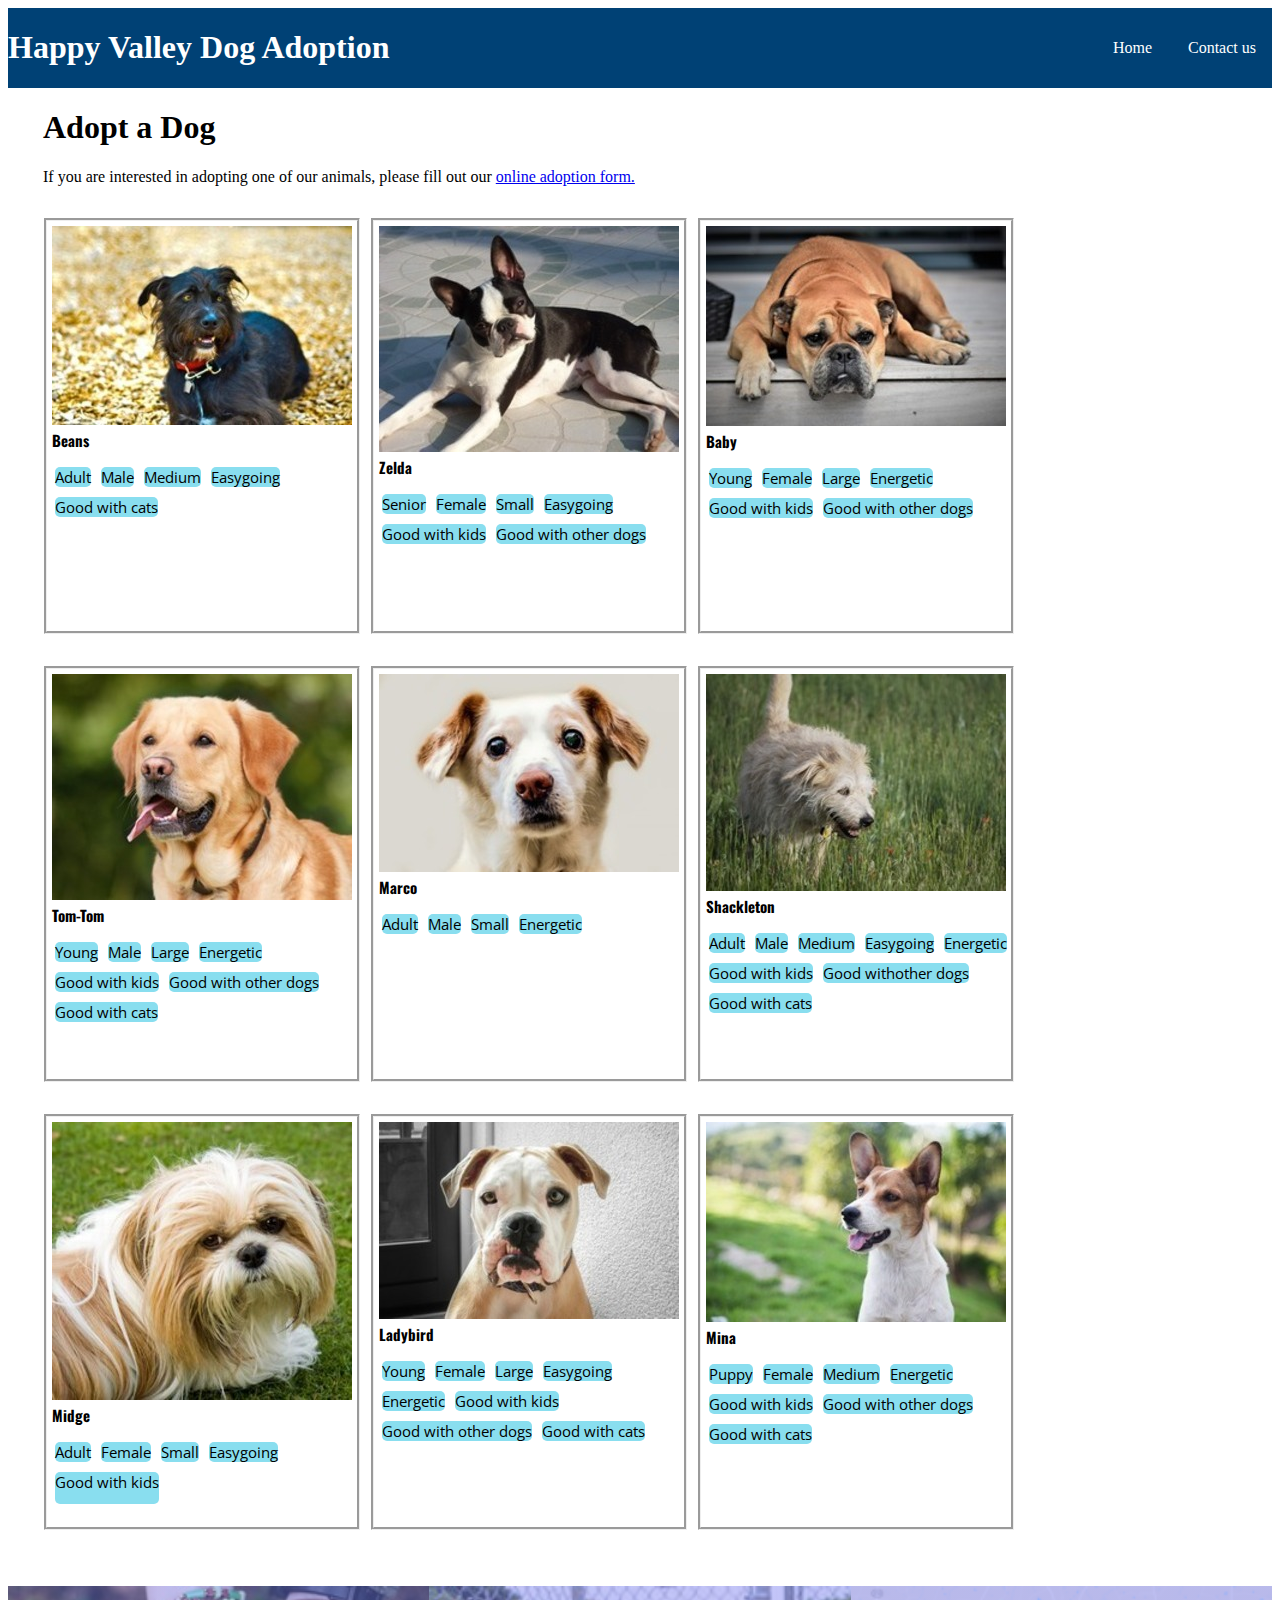
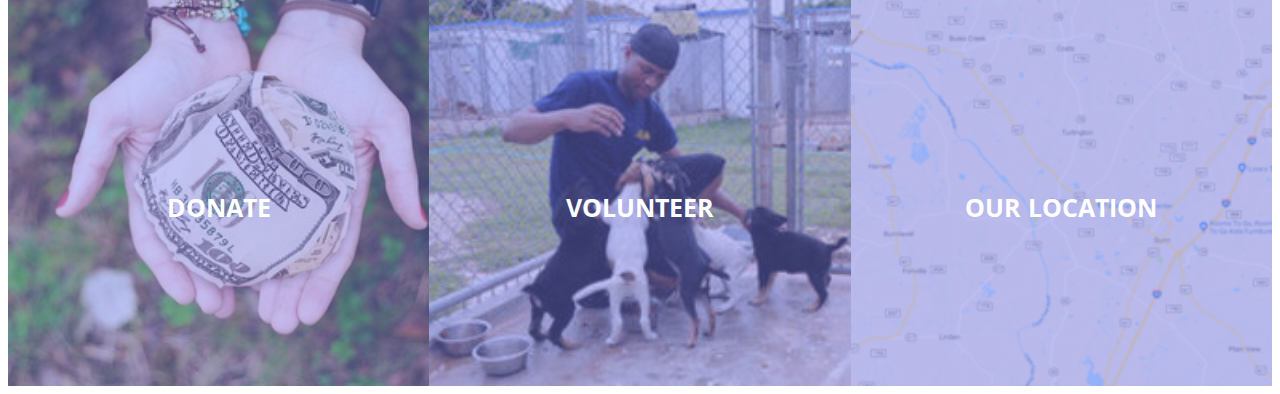
==== commit c19e0474: "website final version" ====
--- a/adopt.html
+++ b/adopt.html
@@ -22,150 +22,154 @@
             
       </div>  
     </header>
-    <h1>Adopt a Dog</h1>
-    <p>
-      If you are interested in adopting one of our animals, please fill out our
-      <a href="#">online adoption form.</a>
-    </p>
 
-    <div class="alldogs">
+    <main class="main">
+      <h1>Adopt a Dog</h1>
+      <p>
+        If you are interested in adopting one of our animals, please fill out our
+        <a href="#">online adoption form.</a>
+      </p>
 
-      <div class="dogadopt">
-        <figure class="dogpics">
-          
-          <img src="images/beans.jpg" alt="A black-and-white shaggy dog" />
-          <h3>Beans</h3>
+      <div class="alldogs">
 
-          <ul class="traits">
-            <li>Adult</li>
-            <li>Male</li>
-            <li> Medium</li>
-            <li>Easygoing</li>
-            <li>Good with cats</li>
-          </ul>
-        </figure>
-        <figure class="dogpics">
-          
-          <img  src="images/boston-terrier.jpg" alt="A Boston Terrier" />
-          <h3>Zelda</h3>
-          <ul class="traits">
-              <li>Senior</li>
+        <div class="dogadopt">
+          <figure class="dogpics">
+            
+            <img src="images/beans.jpg" alt="A black-and-white shaggy dog" />
+            <h3>Beans</h3>
+
+            <ul class="traits">
+              <li>Adult</li>
+              <li>Male</li>
+              <li> Medium</li>
+              <li>Easygoing</li>
+              <li>Good with cats</li>
+            </ul>
+          </figure>
+          <figure class="dogpics">
+            
+            <img  src="images/boston-terrier.jpg" alt="A Boston Terrier" />
+            <h3>Zelda</h3>
+            <ul class="traits">
+                <li>Senior</li>
+                <li>Female</li>
+                <li>Small</li>
+                <li>Easygoing </li>
+                <li>Good with kids</li>
+                <li>Good with other dogs</li>    
+            </ul>
+          </figure>
+
+          <figure class="dogpics">
+            
+            <img  src="images/boxer.jpg" alt="A brown Boxer" />
+            <h3>Baby</h3>
+            <ul class="traits">
+                <li>Young</li>
+                <li>Female</li>
+                <li>Large</li>
+                <li>Energetic</li>
+                <li>Good with kids</li>
+                <li>Good with other dogs</li>     
+            </ul>
+          </figure>
+
+          <figure class="dogpics">
+            
+            <img src="images/golden-lab.jpg" alt="A golden Lab" />
+            <h3>Tom-Tom</h3>
+            <ul class="traits">
+                <li>Young</li>
+                <li>Male</li>
+                <li>Large</li>
+                <li>Energetic</li>
+                <li>Good with kids</li>
+                <li>Good with other dogs</li>
+                <li>Good with cats</li>     
+                
+            </ul>
+          </figure>
+
+          <figure class="dogpics">
+            
+            <img  src="images/little-dog.jpg" alt="A little fuzzy dog" />
+            <h3>Marco</h3>
+            <ul class="traits">
+              <li>Adult </li>
+              <li>Male</li>
+              <li>Small</li>
+              <li>Energetic</li>  
+
+            </ul>
+          </figure>
+          <figure class="dogpics">
+            
+            <img  src="images/old-shaggy.jpg" alt="A shaggy white dog" />
+            <h3>Shackleton</h3>
+            <ul class="traits">
+                <li>Adult</li>
+                <li>Male</li>
+                <li>Medium</li>
+                <li>Easygoing</li>
+                <li>Energetic</li>
+                <li>Good with kids</li>
+                <li>Good withother dogs </li>
+                <li>Good with cats</li>      
+            </ul>
+          </figure>
+
+          <figure class="dogpics">
+            
+            <img  src="images/shih-tzu.jpg" alt="A Shih-Tzu" />
+            <h3>Midge</h3>
+            <ul class="traits">
+              <li>Adult</li>
               <li>Female</li>
               <li>Small</li>
-              <li>Easygoing </li>
-              <li>Good with kids</li>
-              <li>Good with other dogs</li>    
-          </ul>
-        </figure>
+              <li>Easygoing</li>
+              <li>Good with kids</li>    
 
-        <figure class="dogpics">
-          
-          <img  src="images/boxer.jpg" alt="A brown Boxer" />
-          <h3>Baby</h3>
-          <ul class="traits">
-              <li>Young</li>
-              <li>Female</li>
-              <li>Large</li>
-              <li>Energetic</li>
-              <li>Good with kids</li>
-              <li>Good with other dogs</li>     
-          </ul>
-        </figure>
+            </p>
+          </figure>
 
-        <figure class="dogpics">
-          
-          <img src="images/golden-lab.jpg" alt="A golden Lab" />
-          <h3>Tom-Tom</h3>
-          <ul class="traits">
-              <li>Young</li>
-              <li>Male</li>
-              <li>Large</li>
-              <li>Energetic</li>
-              <li>Good with kids</li>
-              <li>Good with other dogs</li>
-              <li>Good with cats</li>     
-              
-          </ul>
-        </figure>
+          <figure class="dogpics">
+            
+            <img  src="images/young-bulldog.jpg" alt="A silly Boxer" />
+            <h3>Ladybird</h3>
+            <ul class="traits">
+                <li>Young</li>
+                <li>Female</li>
+                <li>Large</li>
+                <li>Easygoing</li>
+                <li>Energetic</li>
+                <li>Good with kids</li>
+                <li>Good with other dogs</li>
+                <li>Good with cats</li>
+                      
+                
+            </ul>
+          </figure>
 
-        <figure class="dogpics">
-          
-          <img  src="images/little-dog.jpg" alt="A little fuzzy dog" />
-          <h3>Marco</h3>
-          <ul class="traits">
-            <li>Adult </li>
-            <li>Male</li>
-            <li>Small</li>
-            <li>Energetic</li>  
+          <figure class="dogpics">
+            
+            <img  src="images/young-peppy.jpg" alt="A young brown and white dog" />
+            <h3>Mina</h3>
+            <ul class="traits">
+                <li>Puppy</li>
+                <li>Female</li>
+                <li>Medium</li>
+                <li>Energetic</li>
+                <li>Good with kids</li>
+                <li>Good with other dogs</li>
+                <li>Good with cats</li>     
+                
+            </ul>
+          </figure>  
+      </div>
 
-          </ul>
-        </figure>
-        <figure class="dogpics">
-          
-          <img  src="images/old-shaggy.jpg" alt="A shaggy white dog" />
-          <h3>Shackleton</h3>
-          <ul class="traits">
-              <li>Adult</li>
-              <li>Male</li>
-              <li>Medium</li>
-              <li>Easygoing</li>
-              <li>Energetic</li>
-              <li>Good with kids</li>
-              <li>Good withother dogs </li>
-              <li>Good with cats</li>      
-          </ul>
-        </figure>
+      </div>
 
-        <figure class="dogpics">
-          
-          <img  src="images/shih-tzu.jpg" alt="A Shih-Tzu" />
-          <h3>Midge</h3>
-          <ul class="traits">
-            <li>Adult</li>
-            <li>Female</li>
-            <li>Small</li>
-            <li>Easygoing</li>
-            <li>Good with kids</li>    
-
-          </p>
-        </figure>
-
-        <figure class="dogpics">
-          
-          <img  src="images/young-bulldog.jpg" alt="A silly Boxer" />
-          <h3>Ladybird</h3>
-          <ul class="traits">
-              <li>Young</li>
-              <li>Female</li>
-              <li>Large</li>
-              <li>Easygoing</li>
-              <li>Energetic</li>
-              <li>Good with kids</li>
-              <li>Good with other dogs</li>
-              <li>Good with cats</li>
-                    
-              
-          </ul>
-        </figure>
-
-        <figure class="dogpics">
-          
-          <img  src="images/young-peppy.jpg" alt="A young brown and white dog" />
-          <h3>Mina</h3>
-          <ul class="traits">
-              <li>Puppy</li>
-              <li>Female</li>
-              <li>Medium</li>
-              <li>Energetic</li>
-              <li>Good with kids</li>
-              <li>Good with other dogs</li>
-              <li>Good with cats</li>     
-              
-          </ul>
-        </figure>  
-    </div>
-
-    </div>
+    </main>
 
     <div class="allbottom">
       <div class="bottom">
--- a/styles.css
+++ b/styles.css
@@ -7,20 +7,10 @@
 }
 .container {
     display: flex;
-    align-items: baseline;
+    align-items: center;
     justify-content: space-between;
 
 } 
-/* .topnav {
-    width: 100%;
-    display: flex;
-    justify-content:flex-start;
-    
-}
-.navmenu {
-    display: flex;
-    justify-content: flex-end;
-}  */
 
 .navmenu > a { 
 
@@ -29,19 +19,25 @@
     text-decoration: none;
 
 }   
+.mainpage {
+    margin-top: 30px;
+    margin-bottom: 45px;
+}
 .mainpage > p {
     text-align: start;
     padding: 0px 400px;
 }
 
-.row {
-    display:flex;
-    justify-content:space-around;
-    width: 100%;
-}
 .footerpic {
     width: 100%;
     height: 100%;
+}
+
+.main {
+    margin-left: 35px;
+}
+.alldogs {
+    margin-bottom: 40px;
 }
 
 .dogadopt{
@@ -49,7 +45,6 @@
     width: 100%;
     flex-wrap: wrap;
     border: black;
-    /* height: 800px; */
 }
 .dogpics {
     border-style: groove;
@@ -57,12 +52,13 @@
     width: 310px;
     margin-left: 1px;
     margin-right: 10px;
-    /* margin-bottom: -5px; */
 }
 
 .dogpics > h3 {
     margin-top: 0;
     margin-left: 5px;
+    font-family: oswald;
+    font-size: 15px;
 }
 
 .dogpics > img {
@@ -77,10 +73,8 @@
 
 .traits {
     display: flex;
-    /* align-items: baseline; */
     gap: 10px;
     flex-wrap:  wrap;
-    /* justify-content: space-evenly; */
     padding: 0 0 0 8px;
     
 }
@@ -90,16 +84,18 @@
     background-size: 10px;
     border-radius: 5px;
     font-family: open sans;
-    font-size: 18px;
-    /* border-style:ridge; */
+    font-size: 15px;
 }
 
 .contacts {
     text-align: start;
-    padding: 0 100px;
+    padding: 0 35px;
+    margin-bottom: 60px;
 }
 .address {
     font-style: italic;
+    font-family: open sans;
+    font-size: 13px;
 }
 .ourlocation , .hours {
     font-family: open sans;
@@ -109,7 +105,7 @@
 
 main li {
     font-family: Open sans;
-    font-size: 12px;
+    font-size: 14px;
 }
 
 .footerclass {
@@ -172,4 +168,5 @@
     color: #ffffff;
     font-size: 25px;
     font-family: open sans;
-}+}
+
